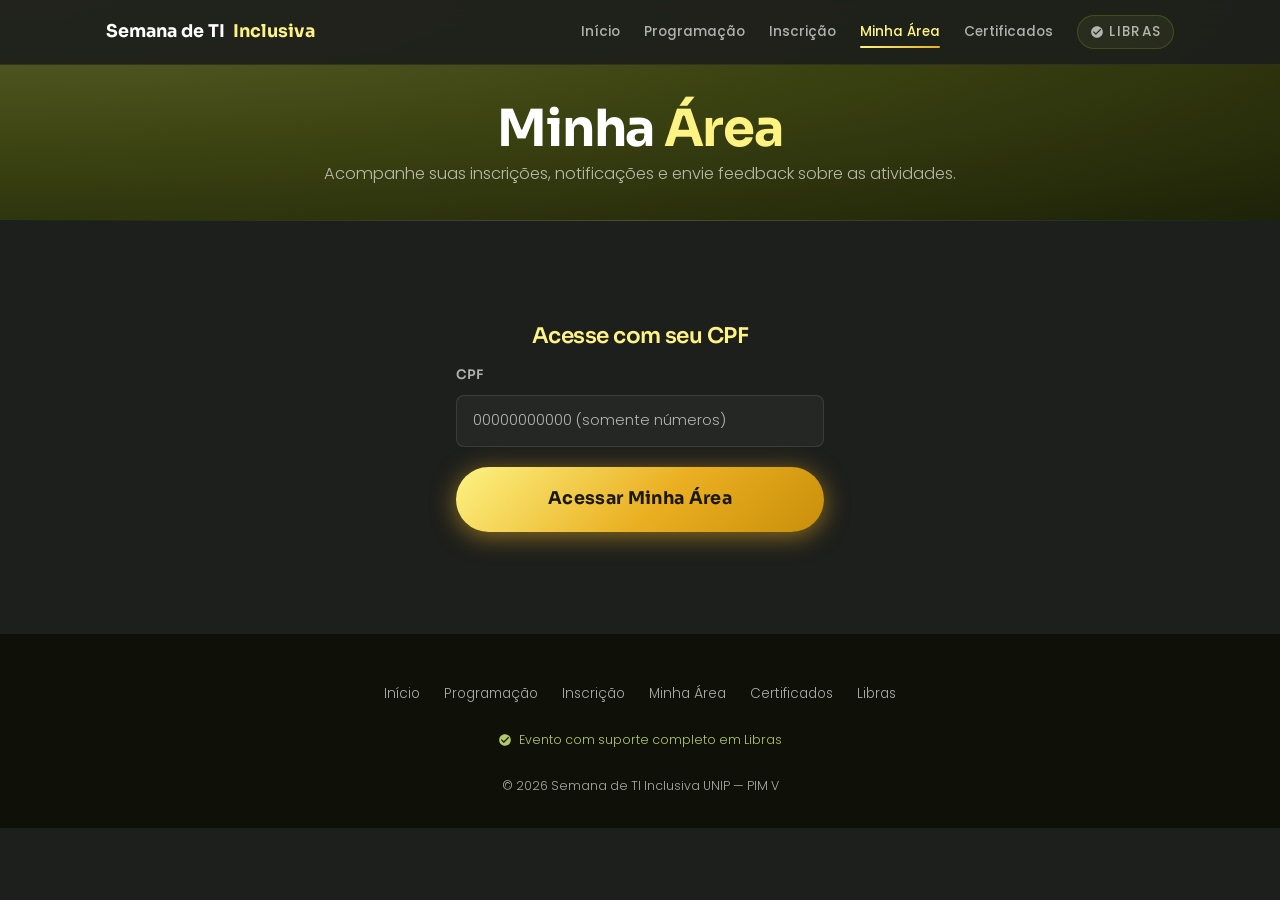
==== frontend/pages/area-participante.html @ e4813822 "feat(frontend): criação completa do front-end responsivo - 6 páginas HTML5: index, programação, insc" ====
<!DOCTYPE html>
<html lang="pt-BR">
<head>
  <meta charset="UTF-8">
  <meta name="viewport" content="width=device-width, initial-scale=1.0">
  <title>Minha Área — Semana de TI Inclusiva UNIP 2026</title>
  <link rel="stylesheet" href="../assets/css/reset.css">
  <link rel="stylesheet" href="../assets/css/variables.css">
  <link rel="stylesheet" href="../assets/css/style.css">
</head>
<body>

  <!-- NAVBAR -->
  <nav class="navbar" role="navigation" aria-label="Menu principal">
    <div class="container">
      <a href="../index.html" class="navbar__logo"><span>Semana de TI</span> <em>Inclusiva</em></a>
      <button class="navbar__toggle" aria-label="Abrir menu" aria-expanded="false">
        <span></span><span></span><span></span>
      </button>
      <div class="navbar__links">
        <a href="../index.html">Início</a>
        <a href="programacao.html">Programação</a>
        <a href="inscricao.html">Inscrição</a>
        <a href="area-participante.html" class="active">Minha Área</a>
        <a href="certificados.html">Certificados</a>
        <a href="libras.html" class="navbar__libras">
          <svg width="14" height="14" viewBox="0 0 24 24" fill="currentColor"><path d="M12 2C6.48 2 2 6.48 2 12s4.48 10 10 10 10-4.48 10-10S17.52 2 12 2zm-2 15l-5-5 1.41-1.41L10 14.17l7.59-7.59L19 8l-9 9z"/></svg>
          Libras
        </a>
      </div>
    </div>
  </nav>

  <!-- HEADER -->
  <section class="bg-hero" style="padding-top:100px; padding-bottom:2rem;">
    <div class="container">
      <div class="section-header reveal" style="margin-bottom:0;">
        <h1>Minha <em>Área</em></h1>
        <p>Acompanhe suas inscrições, notificações e envie feedback sobre as atividades.</p>
      </div>
    </div>
  </section>

  <hr class="divider">

  <!-- LOGIN POR CPF -->
  <section class="bg-dark" id="section-login">
    <div class="container" style="max-width:480px;">
      <div class="reveal">
        <h3 style="margin-bottom:1rem; text-align:center;">Acesse com seu CPF</h3>
        <div class="form-group">
          <label for="cpf-login">CPF</label>
          <input type="text" id="cpf-login" placeholder="00000000000 (somente números)" maxlength="11">
        </div>
        <button class="btn-cta" id="btn-login" style="width:100%;">Acessar Minha Área</button>
        <div id="alert-login" class="alert" style="margin-top:1rem;" role="alert"></div>
      </div>
    </div>
  </section>

  <!-- PAINEL DO PARTICIPANTE -->
  <section class="bg-dark" id="section-painel" style="display:none;">
    <div class="container">

      <!-- Cabeçalho -->
      <div class="participante-header reveal">
        <div>
          <h2>Olá, <em id="painel-nome"></em>!</h2>
          <p class="text-muted" id="painel-email"></p>
        </div>
        <button class="btn-secondary" id="btn-logout">Sair</button>
      </div>

      <!-- Estatísticas -->
      <div class="participante-stats reveal">
        <div class="stat-card">
          <div class="stat-card__number" id="stat-inscricoes">0</div>
          <div class="stat-card__label">Inscrições Ativas</div>
        </div>
        <div class="stat-card">
          <div class="stat-card__number" id="stat-notificacoes">0</div>
          <div class="stat-card__label">Notificações</div>
        </div>
        <div class="stat-card">
          <div class="stat-card__number" id="stat-concluidas">0</div>
          <div class="stat-card__label">Concluídas</div>
        </div>
        <div class="stat-card">
          <div class="stat-card__number" id="stat-certificados">0</div>
          <div class="stat-card__label">Certificados</div>
        </div>
      </div>

      <!-- Notificações -->
      <div class="reveal" style="margin-bottom:3rem;">
        <h3 style="margin-bottom:1rem;">Notificações</h3>
        <div id="lista-notificacoes">
          <div class="empty-state">
            <p>Nenhuma notificação ainda.</p>
          </div>
        </div>
      </div>

      <!-- Minhas Inscrições -->
      <div class="reveal" style="margin-bottom:3rem;">
        <h3 style="margin-bottom:1rem;">Minhas Inscrições</h3>
        <div id="lista-inscricoes-painel">
          <div class="empty-state">
            <p>Nenhuma inscrição encontrada.</p>
          </div>
        </div>
      </div>

      <!-- Feedback -->
      <div class="reveal">
        <h3 style="margin-bottom:1rem;">Enviar Feedback</h3>
        <p class="text-muted" style="margin-bottom:1rem;">
          Sua opinião é muito importante para melhorarmos os próximos eventos.
        </p>
        <div id="alert-feedback" class="alert" role="alert"></div>
        <form id="form-feedback" novalidate>
          <div class="form-group">
            <label for="feedback-atividade">Atividade</label>
            <select id="feedback-atividade" required>
              <option value="">Selecione uma atividade...</option>
            </select>
          </div>
          <div class="form-group">
            <label for="feedback-nota">Nota (1 a 5)</label>
            <select id="feedback-nota" required>
              <option value="">Selecione...</option>
              <option value="1">1 — Ruim</option>
              <option value="2">2 — Regular</option>
              <option value="3">3 — Bom</option>
              <option value="4">4 — Muito Bom</option>
              <option value="5">5 — Excelente</option>
            </select>
          </div>
          <div class="form-group">
            <label for="feedback-comentario">Comentário</label>
            <textarea id="feedback-comentario" rows="3" placeholder="O que achou da atividade?"></textarea>
          </div>
          <div class="form-group">
            <label for="feedback-sugestao">Sugestão de Melhoria</label>
            <textarea id="feedback-sugestao" rows="2" placeholder="Alguma sugestão para o próximo evento?"></textarea>
          </div>
          <button type="submit" class="btn-cta" style="width:100%;">Enviar Feedback</button>
        </form>
      </div>

    </div>
  </section>

  <!-- FOOTER -->
  <footer class="footer bg-footer">
    <div class="container">
      <div class="footer__links">
        <a href="../index.html">Início</a>
        <a href="programacao.html">Programação</a>
        <a href="inscricao.html">Inscrição</a>
        <a href="area-participante.html">Minha Área</a>
        <a href="certificados.html">Certificados</a>
        <a href="libras.html">Libras</a>
      </div>
      <p class="footer__libras">
        <svg width="14" height="14" viewBox="0 0 24 24" fill="currentColor"><path d="M12 2C6.48 2 2 6.48 2 12s4.48 10 10 10 10-4.48 10-10S17.52 2 12 2zm-2 15l-5-5 1.41-1.41L10 14.17l7.59-7.59L19 8l-9 9z"/></svg>
        Evento com suporte completo em Libras
      </p>
      <p class="footer__copy">&copy; 2026 Semana de TI Inclusiva UNIP — PIM V</p>
    </div>
  </footer>

  <script src="../assets/js/utils.js"></script>
  <script src="../assets/js/main.js"></script>
</body>
</html>
---- frontend/assets/css/variables.css ----
/* ========================================
   VARIABLES — Brand Kit Domínio Visual
   ======================================== */

@import url('https://fonts.googleapis.com/css2?family=Sora:wght@300;400;500;600;700;800&family=Poppins:ital,wght@0,300;0,400;0,500;0,600;0,700;1,400&display=swap');

:root {
  /* ── Cores Oliva (Base) ── */
  --olive-dark: #3B4211;
  --olive-mid: #4D5520;
  --olive: #60682D;
  --olive-light: #7C8A1E;

  /* ── Cores Douradas (Destaque) ── */
  --gold-pale: #FDF383;
  --gold: #EAAF21;
  --gold-deep: #C98F0A;
  --cream: #E5D2B2;

  /* ── Fundos Escuros ── */
  --dark: #1D1F1C;
  --dark-alt: #232611;
  --dark-product: #20230A;
  --dark-depo: #1B1D0F;
  --dark-footer: #0F1008;

  /* ── Tons Claros ── */
  --white: #FFFFFF;
  --cream-light: #FFFBF4;
  --olive-accent: #B5C76A;
  --text-soft: rgba(255, 255, 255, 0.82);
  --text-muted: rgba(255, 255, 255, 0.65);

  /* ── Tipografia ── */
  --font-h: 'Sora', sans-serif;
  --font-b: 'Poppins', sans-serif;

  /* ── Border Radius ── */
  --r-sm: 8px;
  --r-md: 14px;
  --r-lg: 22px;
  --r-xl: 36px;
  --r-pill: 100px;

  /* ── Sombras ── */
  --shadow-sm: 0 2px 10px rgba(0, 0, 0, 0.18);
  --shadow-md: 0 8px 32px rgba(0, 0, 0, 0.28);
  --shadow-lg: 0 20px 64px rgba(0, 0, 0, 0.40);

  /* ── Layout ── */
  --max-w: 1180px;
  --pad: clamp(1.25rem, 5vw, 3.5rem);
  --section-pad: clamp(4rem, 8vw, 7rem);
}
---- frontend/assets/css/style.css ----
/* ========================================
   STYLE — Estilos Principais
   Brand Kit: Domínio Visual
   ======================================== */

/* ── Base ── */
body {
  font-family: var(--font-b);
  background-color: var(--dark);
  color: var(--text-soft);
  font-size: clamp(0.92rem, 1.8vw, 1.02rem);
  font-weight: 300;
  overflow-x: hidden;
}

h1, h2, h3, h4, h5 {
  font-family: var(--font-h);
  color: var(--white);
  letter-spacing: -0.025em;
}

h1 { font-size: clamp(1.9rem, 5.5vw, 3rem); font-weight: 700; }
h2 { font-size: clamp(1.55rem, 4vw, 2.4rem); font-weight: 700; }
h3 { font-size: clamp(1.05rem, 2.2vw, 1.35rem); font-weight: 600; color: var(--gold-pale); }
h4 { font-size: 1rem; font-weight: 600; }

em, .text-gold { color: var(--gold-pale); font-style: normal; }
.text-muted { color: var(--text-muted); font-size: 0.875rem; }

.container {
  max-width: var(--max-w);
  margin: 0 auto;
  padding: 0 var(--pad);
}

section {
  padding: var(--section-pad) 0;
}

/* ── Gradientes de Fundo ── */
.bg-hero {
  background: radial-gradient(ellipse at top left, #5A6129 0%, #3B4211 50%, #1E2208 100%);
}

.bg-dark { background-color: var(--dark); }
.bg-dark-alt { background-color: var(--dark-alt); }
.bg-olive { background: linear-gradient(180deg, #3B4211 0%, #495218 50%, #3B4211 100%); }
.bg-dossier { background: linear-gradient(180deg, #1D1F1C 0%, #191B07 100%); }
.bg-footer { background-color: var(--dark-footer); }

/* ── Divisores ── */
.divider {
  height: 1px;
  border: none;
  background: linear-gradient(90deg, transparent, rgba(253, 243, 131, 0.22), transparent);
}

.divider--olive {
  background: linear-gradient(90deg, transparent, rgba(96, 104, 45, 0.50), transparent);
}

/* ========================================
   NAVEGAÇÃO
   ======================================== */
.navbar {
  position: fixed;
  top: 0;
  left: 0;
  right: 0;
  z-index: 1000;
  background: rgba(29, 31, 28, 0.92);
  backdrop-filter: blur(12px);
  border-bottom: 1px solid rgba(253, 243, 131, 0.08);
  transition: background 0.3s ease;
}

.navbar .container {
  display: flex;
  align-items: center;
  justify-content: space-between;
  height: 64px;
}

.navbar__logo {
  font-family: var(--font-h);
  font-size: 1.1rem;
  font-weight: 700;
  color: var(--white);
  display: flex;
  align-items: center;
  gap: 0.5rem;
}

.navbar__logo em {
  color: var(--gold-pale);
}

.navbar__links {
  display: flex;
  gap: 1.5rem;
  align-items: center;
}

.navbar__links a {
  font-family: var(--font-b);
  font-size: 0.85rem;
  font-weight: 500;
  color: var(--text-muted);
  transition: color 0.3s;
  position: relative;
}

.navbar__links a:hover,
.navbar__links a.active {
  color: var(--gold-pale);
}

.navbar__links a.active::after {
  content: '';
  position: absolute;
  bottom: -4px;
  left: 0;
  right: 0;
  height: 2px;
  background: linear-gradient(90deg, var(--gold-pale), var(--gold));
  border-radius: 2px;
}

/* Badge Libras na navbar */
.navbar__libras {
  display: flex;
  align-items: center;
  gap: 0.35rem;
  background: rgba(96, 104, 45, 0.18);
  border: 1px solid rgba(124, 138, 30, 0.35);
  border-radius: var(--r-pill);
  padding: 0.3em 0.85em;
  font-size: 0.72rem;
  font-weight: 600;
  color: var(--olive-accent);
  letter-spacing: 0.1em;
  text-transform: uppercase;
}

/* Hamburger */
.navbar__toggle {
  display: none;
  flex-direction: column;
  gap: 5px;
  padding: 4px;
}

.navbar__toggle span {
  display: block;
  width: 22px;
  height: 2px;
  background: var(--white);
  border-radius: 2px;
  transition: all 0.3s;
}

/* ========================================
   BOTÕES
   ======================================== */
.btn-cta {
  display: inline-flex;
  align-items: center;
  justify-content: center;
  gap: 0.5rem;
  background: linear-gradient(135deg, #FDF383 0%, #EAAF21 55%, #C98F0A 100%);
  color: #1A1800;
  font-family: var(--font-h);
  font-size: clamp(0.95rem, 2.2vw, 1.1rem);
  font-weight: 700;
  padding: 1em 2.5em;
  border-radius: var(--r-pill);
  letter-spacing: 0.02em;
  box-shadow: 0 4px 24px rgba(234, 175, 33, 0.55);
  transition: transform 0.2s, box-shadow 0.2s;
  animation: pulse-cta 2.8s ease-in-out infinite;
  position: relative;
  overflow: hidden;
}

.btn-cta:hover {
  transform: translateY(-3px) scale(1.02);
  box-shadow: 0 10px 36px rgba(234, 175, 33, 0.7);
}

.btn-cta::after {
  content: '';
  position: absolute;
  top: 0;
  left: -120%;
  width: 60%;
  height: 100%;
  background: linear-gradient(90deg, transparent, rgba(255, 255, 255, 0.38), transparent);
  animation: shimmer 3.2s ease-in-out infinite;
}

.btn-secondary {
  display: inline-flex;
  align-items: center;
  justify-content: center;
  gap: 0.5rem;
  background: rgba(255, 255, 255, 0.05);
  color: var(--white);
  font-family: var(--font-h);
  font-size: 0.9rem;
  font-weight: 600;
  padding: 0.85em 2em;
  border-radius: var(--r-pill);
  border: 1px solid rgba(255, 255, 255, 0.12);
  transition: all 0.3s;
}

.btn-secondary:hover {
  background: rgba(255, 255, 255, 0.1);
  border-color: rgba(253, 243, 131, 0.25);
  color: var(--gold-pale);
}

/* ========================================
   LABELS / TAGS
   ======================================== */
.label {
  display: inline-flex;
  align-items: center;
  gap: 0.4em;
  border-radius: var(--r-pill);
  font-size: 0.72rem;
  font-weight: 600;
  letter-spacing: 0.13em;
  text-transform: uppercase;
  padding: 0.35em 1.1em;
}

.label--light {
  background: rgba(255, 255, 255, 0.10);
  color: rgba(255, 255, 255, 0.75);
  border: 1px solid rgba(255, 255, 255, 0.18);
}

.label--gold {
  background: rgba(234, 175, 33, 0.14);
  color: var(--gold);
  border: 1px solid rgba(234, 175, 33, 0.30);
}

.label--olive {
  background: rgba(96, 104, 45, 0.18);
  color: var(--olive-accent);
  border: 1px solid rgba(124, 138, 30, 0.35);
}

.label--libras {
  background: rgba(96, 104, 45, 0.18);
  color: var(--olive-accent);
  border: 1px solid rgba(124, 138, 30, 0.35);
}

/* ========================================
   CARDS
   ======================================== */
.card {
  background: rgba(255, 255, 255, 0.05);
  border: 1px solid rgba(255, 255, 255, 0.09);
  border-radius: var(--r-md);
  padding: 1.75rem;
  backdrop-filter: blur(6px);
  transition: transform 0.3s, border-color 0.3s, background 0.3s;
}

.card:hover {
  transform: translateY(-5px);
  background: rgba(255, 255, 255, 0.08);
  border-color: rgba(253, 243, 131, 0.18);
}

.card--benefit {
  background: linear-gradient(145deg, rgba(96, 104, 45, 0.14), rgba(59, 66, 17, 0.08));
  border-color: rgba(253, 243, 131, 0.10);
}

.card--benefit:hover {
  transform: translateY(-6px);
  border-color: rgba(253, 243, 131, 0.22);
}

.card--price {
  background: linear-gradient(145deg, #3A4410 0%, #252910 100%);
  border: 1px solid rgba(253, 243, 131, 0.22);
  border-radius: var(--r-xl);
  padding: clamp(2rem, 5vw, 3rem);
  box-shadow: 0 24px 80px rgba(0, 0, 0, 0.45), inset 0 1px 0 rgba(255, 255, 255, 0.08);
}

/* Card de atividade (programação) */
.card-atividade {
  background: rgba(255, 255, 255, 0.04);
  border: 1px solid rgba(255, 255, 255, 0.08);
  border-radius: var(--r-md);
  padding: 1.5rem;
  transition: all 0.3s;
}

.card-atividade:hover {
  background: rgba(255, 255, 255, 0.07);
  border-color: rgba(253, 243, 131, 0.18);
  transform: translateY(-3px);
}

.card-atividade__header {
  display: flex;
  align-items: center;
  justify-content: space-between;
  gap: 1rem;
  margin-bottom: 0.75rem;
}

.card-atividade__title {
  font-size: 1rem;
  font-weight: 600;
}

.card-atividade__meta {
  display: flex;
  flex-wrap: wrap;
  gap: 0.5rem;
  margin-top: 0.75rem;
}

.card-atividade__info {
  display: flex;
  align-items: center;
  gap: 0.3rem;
  font-size: 0.82rem;
  color: var(--text-muted);
}

/* ========================================
   ÍCONES (containers)
   ======================================== */
.icon-box {
  display: flex;
  align-items: center;
  justify-content: center;
  width: 50px;
  height: 50px;
  background: rgba(253, 243, 131, 0.10);
  border-radius: 13px;
  border: 1px solid rgba(253, 243, 131, 0.15);
  flex-shrink: 0;
}

.icon-box svg {
  width: 24px;
  height: 24px;
  fill: var(--gold-pale);
}

.icon-box--benefit {
  width: 52px;
  height: 52px;
  background: linear-gradient(135deg, rgba(253, 243, 131, 0.15), rgba(234, 175, 33, 0.08));
  border-radius: 14px;
  border: 1px solid rgba(234, 175, 33, 0.20);
}

.icon-box--benefit svg {
  fill: var(--gold);
}

.check-circle {
  display: inline-flex;
  align-items: center;
  justify-content: center;
  width: 24px;
  height: 24px;
  background: linear-gradient(135deg, #7C8A1E, #60682D);
  border-radius: 50%;
  flex-shrink: 0;
}

.check-circle svg {
  width: 13px;
  height: 13px;
  fill: var(--white);
}

/* ========================================
   FORMULÁRIOS
   ======================================== */
.form-group {
  display: flex;
  flex-direction: column;
  gap: 0.5rem;
  margin-bottom: 1.25rem;
}

.form-group label {
  font-family: var(--font-h);
  font-size: 0.82rem;
  font-weight: 600;
  color: var(--text-muted);
  letter-spacing: 0.05em;
}

.form-group input,
.form-group select,
.form-group textarea {
  background: rgba(255, 255, 255, 0.04);
  border: 1px solid rgba(255, 255, 255, 0.10);
  border-radius: var(--r-sm);
  padding: 0.85em 1.1em;
  color: var(--white);
  font-size: 0.92rem;
  transition: border-color 0.3s, background 0.3s;
}

.form-group input:focus,
.form-group select:focus,
.form-group textarea:focus {
  outline: none;
  border-color: rgba(253, 243, 131, 0.35);
  background: rgba(255, 255, 255, 0.07);
}

.form-group input::placeholder {
  color: var(--text-muted);
}

.form-group select {
  cursor: pointer;
  appearance: none;
  background-image: url("data:image/svg+xml,%3Csvg xmlns='http://www.w3.org/2000/svg' width='12' height='12' fill='rgba(255,255,255,0.5)' viewBox='0 0 16 16'%3E%3Cpath d='M1.5 5.5l6.5 6.5 6.5-6.5'/%3E%3C/svg%3E");
  background-repeat: no-repeat;
  background-position: right 1rem center;
  padding-right: 2.5rem;
}

.form-group select option {
  background: var(--dark);
  color: var(--white);
}

.checkbox-group {
  display: flex;
  align-items: center;
  gap: 0.65rem;
}

.checkbox-group input[type="checkbox"] {
  width: 18px;
  height: 18px;
  accent-color: var(--gold);
  cursor: pointer;
}

/* ========================================
   HERO
   ======================================== */
.hero {
  min-height: 100vh;
  display: flex;
  align-items: center;
  padding-top: 64px;
  position: relative;
}

.hero::after {
  content: '';
  position: absolute;
  inset: 0;
  background:
    radial-gradient(ellipse at 75% 15%, rgba(253, 243, 131, 0.07) 0%, transparent 55%),
    radial-gradient(ellipse at 10% 85%, rgba(59, 66, 17, 0.5) 0%, transparent 55%);
  pointer-events: none;
}

.hero .container {
  position: relative;
  z-index: 1;
}

.hero__content {
  max-width: 720px;
}

.hero__eyebrow {
  font-size: 0.72rem;
  font-weight: 600;
  letter-spacing: 0.13em;
  text-transform: uppercase;
  color: var(--gold);
  margin-bottom: 1.25rem;
}

.hero h1 {
  margin-bottom: 1.25rem;
  line-height: 1.15;
}

.hero__desc {
  font-size: clamp(0.95rem, 2vw, 1.08rem);
  color: var(--text-soft);
  margin-bottom: 2rem;
  max-width: 560px;
  line-height: 1.8;
}

.hero__badges {
  display: flex;
  flex-wrap: wrap;
  gap: 0.75rem;
  margin-bottom: 2.5rem;
}

.hero__actions {
  display: flex;
  flex-wrap: wrap;
  gap: 1rem;
  align-items: center;
}

/* ========================================
   SEÇÕES DE CONTEÚDO
   ======================================== */
.section-header {
  text-align: center;
  max-width: 680px;
  margin: 0 auto 3rem;
}

.section-header h2 {
  margin-bottom: 1rem;
}

.section-header p {
  color: var(--text-muted);
  line-height: 1.8;
}

/* Grid de cards */
.grid {
  display: grid;
  gap: 1.25rem;
}

.grid--2 { grid-template-columns: 1fr; }
.grid--3 { grid-template-columns: 1fr; }

/* Filtros (programação) */
.filters {
  display: flex;
  flex-wrap: wrap;
  gap: 0.5rem;
  margin-bottom: 2rem;
}

.filter-btn {
  font-family: var(--font-h);
  font-size: 0.78rem;
  font-weight: 600;
  padding: 0.5em 1.25em;
  border-radius: var(--r-pill);
  background: rgba(255, 255, 255, 0.05);
  border: 1px solid rgba(255, 255, 255, 0.10);
  color: var(--text-muted);
  transition: all 0.3s;
  cursor: pointer;
}

.filter-btn:hover,
.filter-btn.active {
  background: rgba(234, 175, 33, 0.14);
  border-color: rgba(234, 175, 33, 0.30);
  color: var(--gold);
}

/* ========================================
   TABELA DE DIAS (Programação)
   ======================================== */
.day-tabs {
  display: flex;
  gap: 0.5rem;
  margin-bottom: 2rem;
  overflow-x: auto;
  padding-bottom: 0.5rem;
}

.day-tab {
  font-family: var(--font-h);
  font-size: 0.82rem;
  font-weight: 600;
  padding: 0.65em 1.5em;
  border-radius: var(--r-pill);
  background: rgba(255, 255, 255, 0.04);
  border: 1px solid rgba(255, 255, 255, 0.08);
  color: var(--text-muted);
  white-space: nowrap;
  cursor: pointer;
  transition: all 0.3s;
}

.day-tab:hover,
.day-tab.active {
  background: rgba(253, 243, 131, 0.12);
  border-color: rgba(253, 243, 131, 0.25);
  color: var(--gold-pale);
}

/* ========================================
   ÁREA DO PARTICIPANTE
   ======================================== */
.participante-header {
  display: flex;
  align-items: center;
  justify-content: space-between;
  flex-wrap: wrap;
  gap: 1rem;
  margin-bottom: 2rem;
}

.participante-stats {
  display: grid;
  grid-template-columns: repeat(auto-fit, minmax(180px, 1fr));
  gap: 1rem;
  margin-bottom: 2.5rem;
}

.stat-card {
  background: rgba(255, 255, 255, 0.04);
  border: 1px solid rgba(255, 255, 255, 0.08);
  border-radius: var(--r-md);
  padding: 1.25rem;
  text-align: center;
}

.stat-card__number {
  font-family: var(--font-h);
  font-size: 1.8rem;
  font-weight: 700;
  color: var(--gold-pale);
}

.stat-card__label {
  font-size: 0.78rem;
  color: var(--text-muted);
  margin-top: 0.25rem;
}

/* Notificações */
.notificacao-item {
  display: flex;
  align-items: flex-start;
  gap: 1rem;
  padding: 1.1rem 1.25rem;
  background: rgba(255, 255, 255, 0.03);
  border: 1px solid rgba(255, 255, 255, 0.06);
  border-radius: var(--r-sm);
  margin-bottom: 0.5rem;
  transition: all 0.3s;
}

.notificacao-item--nao-lida {
  background: rgba(253, 243, 131, 0.04);
  border-color: rgba(253, 243, 131, 0.12);
}

.notificacao-item__badge {
  width: 10px;
  height: 10px;
  border-radius: 50%;
  background: var(--gold);
  flex-shrink: 0;
  margin-top: 6px;
}

.notificacao-item__texto {
  flex: 1;
}

.notificacao-item__data {
  font-size: 0.75rem;
  color: var(--text-muted);
}

/* ========================================
   CERTIFICADOS
   ======================================== */
.certificado-validacao {
  max-width: 520px;
  margin: 0 auto;
}

.certificado-resultado {
  margin-top: 2rem;
  padding: 2rem;
  border-radius: var(--r-md);
  text-align: center;
}

.certificado-resultado--valido {
  background: rgba(124, 138, 30, 0.12);
  border: 1px solid rgba(124, 138, 30, 0.30);
}

.certificado-resultado--invalido {
  background: rgba(200, 60, 60, 0.10);
  border: 1px solid rgba(200, 60, 60, 0.25);
}

/* ========================================
   GLOSSÁRIO LIBRAS
   ======================================== */
.termo-card {
  background: rgba(255, 255, 255, 0.04);
  border: 1px solid rgba(255, 255, 255, 0.08);
  border-radius: var(--r-md);
  padding: 1.5rem;
  transition: all 0.3s;
}

.termo-card:hover {
  border-color: rgba(124, 138, 30, 0.35);
  background: rgba(255, 255, 255, 0.06);
}

.termo-card__titulo {
  font-family: var(--font-h);
  font-size: 1rem;
  font-weight: 600;
  color: var(--gold-pale);
  margin-bottom: 0.5rem;
}

.termo-card__descricao {
  font-size: 0.9rem;
  color: var(--text-soft);
  margin-bottom: 0.75rem;
  line-height: 1.7;
}

.termo-card__contexto {
  font-size: 0.82rem;
  color: var(--text-muted);
  font-style: italic;
}

/* ========================================
   FOOTER
   ======================================== */
.footer {
  padding: 3rem 0 2rem;
}

.footer .container {
  display: flex;
  flex-direction: column;
  align-items: center;
  gap: 1.5rem;
  text-align: center;
}

.footer__links {
  display: flex;
  flex-wrap: wrap;
  justify-content: center;
  gap: 1.5rem;
}

.footer__links a {
  font-size: 0.85rem;
  color: var(--text-muted);
  transition: color 0.3s;
}

.footer__links a:hover {
  color: var(--gold-pale);
}

.footer__copy {
  font-size: 0.78rem;
  color: var(--text-muted);
}

.footer__libras {
  font-size: 0.78rem;
  color: var(--olive-accent);
  display: flex;
  align-items: center;
  gap: 0.4rem;
}

/* ========================================
   MENSAGENS (feedback, alertas)
   ======================================== */
.alert {
  padding: 1rem 1.25rem;
  border-radius: var(--r-sm);
  font-size: 0.9rem;
  margin-bottom: 1rem;
  display: none;
}

.alert--success {
  background: rgba(124, 138, 30, 0.15);
  border: 1px solid rgba(124, 138, 30, 0.30);
  color: var(--olive-accent);
}

.alert--error {
  background: rgba(200, 60, 60, 0.12);
  border: 1px solid rgba(200, 60, 60, 0.25);
  color: #f0a0a0;
}

.alert--info {
  background: rgba(234, 175, 33, 0.10);
  border: 1px solid rgba(234, 175, 33, 0.25);
  color: var(--gold);
}

.alert.show { display: block; }

/* Loading spinner */
.loading {
  display: flex;
  align-items: center;
  justify-content: center;
  gap: 0.75rem;
  padding: 3rem 0;
  color: var(--text-muted);
}

.spinner {
  width: 24px;
  height: 24px;
  border: 3px solid rgba(255, 255, 255, 0.1);
  border-top-color: var(--gold);
  border-radius: 50%;
  animation: spin 0.8s linear infinite;
}

/* Estado vazio */
.empty-state {
  text-align: center;
  padding: 3rem 1rem;
  color: var(--text-muted);
}

.empty-state svg {
  width: 48px;
  height: 48px;
  fill: rgba(255, 255, 255, 0.15);
  margin: 0 auto 1rem;
}

/* ========================================
   ANIMAÇÕES
   ======================================== */
@keyframes pulse-cta {
  0%, 100% { box-shadow: 0 4px 24px rgba(234, 175, 33, 0.55), 0 0 0 0 rgba(234, 175, 33, 0.35); }
  50% { box-shadow: 0 4px 30px rgba(234, 175, 33, 0.75), 0 0 0 14px rgba(234, 175, 33, 0); }
}

@keyframes shimmer {
  0% { left: -120%; }
  100% { left: 220%; }
}

@keyframes spin {
  to { transform: rotate(360deg); }
}

/* Reveal (scroll) */
.reveal {
  opacity: 0;
  transform: translateY(28px);
  transition: opacity 0.75s ease, transform 0.75s ease;
}

.reveal.visible {
  opacity: 1;
  transform: translateY(0);
}

/* Delay cascade */
.rd1 { transition-delay: 0.08s; }
.rd2 { transition-delay: 0.18s; }
.rd3 { transition-delay: 0.28s; }
.rd4 { transition-delay: 0.38s; }
.rd5 { transition-delay: 0.48s; }

/* ========================================
   RESPONSIVO
   ======================================== */

/* ≥ 560px — Tablet */
@media (min-width: 560px) {
  .grid--2 { grid-template-columns: repeat(2, 1fr); }
  .grid--3 { grid-template-columns: repeat(2, 1fr); }
}

/* ≥ 768px — Desktop start */
@media (min-width: 768px) {
  h1 { font-size: clamp(2.1rem, 4.5vw, 3.2rem); }

  .navbar__toggle { display: none !important; }
  .navbar__links { display: flex !important; }

  .hero__content {
    max-width: 620px;
  }
}

/* ≥ 1024px — Desktop full */
@media (min-width: 1024px) {
  .grid--3 { grid-template-columns: repeat(3, 1fr); }
}

/* ≤ 767px — Mobile nav */
@media (max-width: 767px) {
  .navbar__toggle {
    display: flex;
  }

  .navbar__links {
    display: none;
    position: absolute;
    top: 64px;
    left: 0;
    right: 0;
    flex-direction: column;
    background: rgba(29, 31, 28, 0.97);
    backdrop-filter: blur(12px);
    padding: 1.5rem var(--pad);
    gap: 1rem;
    border-bottom: 1px solid rgba(253, 243, 131, 0.08);
  }

  .navbar__links.open {
    display: flex;
  }

  .hero {
    min-height: auto;
    padding-top: 100px;
    padding-bottom: 3rem;
  }
}

/* ≤ 559px — Mobile cards */
@media (max-width: 559px) {
  .hero__badges {
    flex-direction: column;
    align-items: flex-start;
  }

  .hero__actions {
    flex-direction: column;
    align-items: stretch;
  }

  .btn-cta {
    text-align: center;
  }

  .participante-stats {
    grid-template-columns: 1fr 1fr;
  }
}
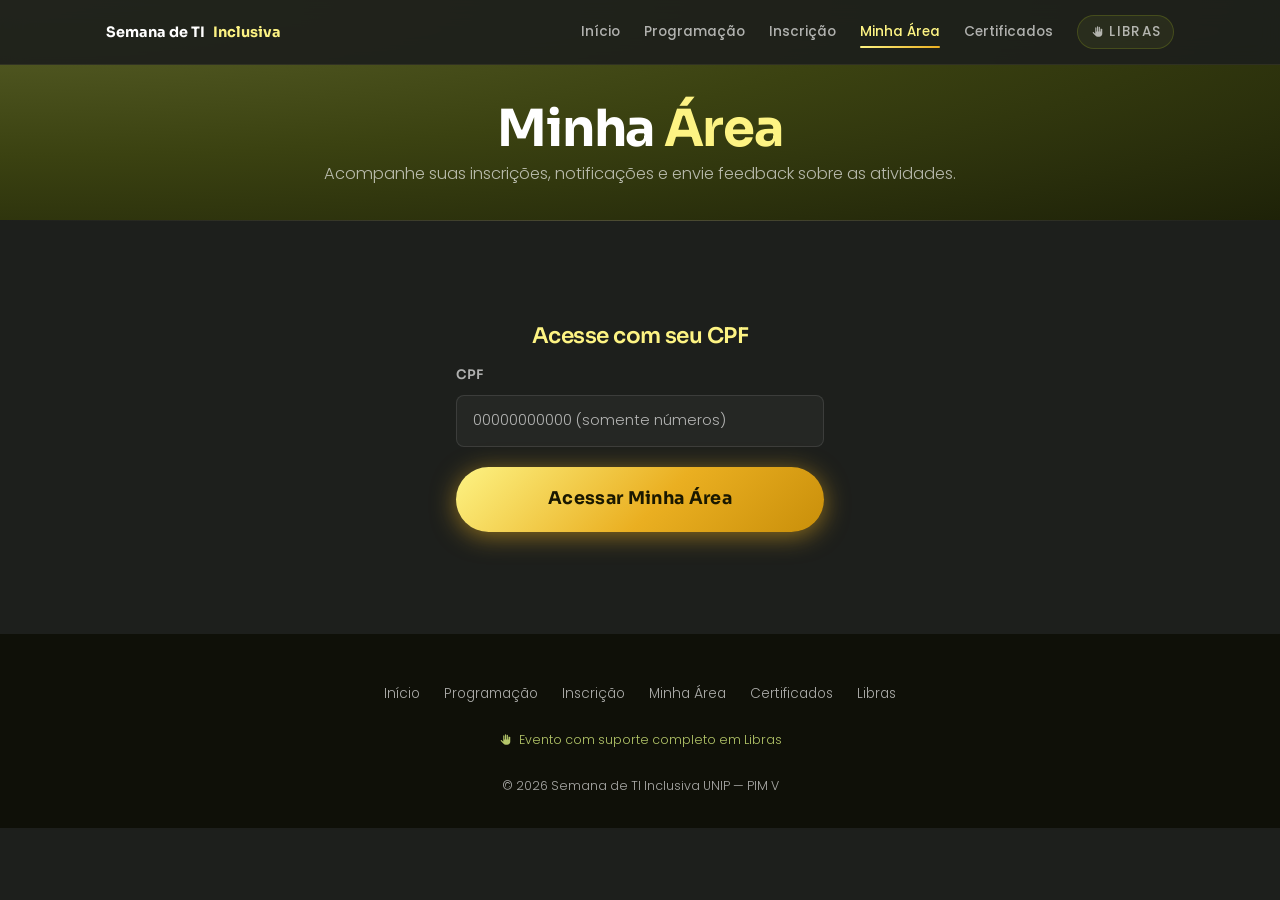
==== commit a6c92d4b: "fix(frontend): ajustes de responsividade" ====
--- a/frontend/pages/area-participante.html
+++ b/frontend/pages/area-participante.html
@@ -24,7 +24,7 @@
         <a href="area-participante.html" class="active">Minha Área</a>
         <a href="certificados.html">Certificados</a>
         <a href="libras.html" class="navbar__libras">
-          <svg width="14" height="14" viewBox="0 0 24 24" fill="currentColor"><path d="M12 2C6.48 2 2 6.48 2 12s4.48 10 10 10 10-4.48 10-10S17.52 2 12 2zm-2 15l-5-5 1.41-1.41L10 14.17l7.59-7.59L19 8l-9 9z"/></svg>
+          <svg width="14" height="14" viewBox="0 0 24 24" fill="currentColor"><path d="M20 7c0-.55-.45-1-1-1s-1 .45-1 1v4h-1V4c0-.55-.45-1-1-1s-1 .45-1 1v7h-1V3c0-.55-.45-1-1-1s-1 .45-1 1v8h-1V5c0-.55-.45-1-1-1s-1 .45-1 1v10l-2.7-2.7c-.39-.39-1.02-.39-1.41 0s-.39 1.02 0 1.41L9.53 18.36C10.46 19.29 11.73 20 13 20h3c2.76 0 5-2.24 5-5V7z"/></svg>
           Libras
         </a>
       </div>
@@ -163,7 +163,7 @@
         <a href="libras.html">Libras</a>
       </div>
       <p class="footer__libras">
-        <svg width="14" height="14" viewBox="0 0 24 24" fill="currentColor"><path d="M12 2C6.48 2 2 6.48 2 12s4.48 10 10 10 10-4.48 10-10S17.52 2 12 2zm-2 15l-5-5 1.41-1.41L10 14.17l7.59-7.59L19 8l-9 9z"/></svg>
+        <svg width="14" height="14" viewBox="0 0 24 24" fill="currentColor"><path d="M20 7c0-.55-.45-1-1-1s-1 .45-1 1v4h-1V4c0-.55-.45-1-1-1s-1 .45-1 1v7h-1V3c0-.55-.45-1-1-1s-1 .45-1 1v8h-1V5c0-.55-.45-1-1-1s-1 .45-1 1v10l-2.7-2.7c-.39-.39-1.02-.39-1.41 0s-.39 1.02 0 1.41L9.53 18.36C10.46 19.29 11.73 20 13 20h3c2.76 0 5-2.24 5-5V7z"/></svg>
         Evento com suporte completo em Libras
       </p>
       <p class="footer__copy">&copy; 2026 Semana de TI Inclusiva UNIP — PIM V</p>
--- a/frontend/assets/css/style.css
+++ b/frontend/assets/css/style.css
@@ -908,11 +908,21 @@
   h1 { font-size: clamp(2.1rem, 4.5vw, 3.2rem); }
 
   .navbar__toggle { display: none !important; }
-  .navbar__links { display: flex !important; }
+  .navbar__links { display: flex !important; gap: 0.75rem; }
+  .navbar__links a { font-size: 0.72rem; }
+  .navbar__logo { font-size: 0.9rem; white-space: nowrap; flex-shrink: 0; }
+  .navbar__libras { font-size: 0.6rem; padding: 0.25em 0.6em; }
 
   .hero__content {
     max-width: 620px;
   }
+}
+
+/* ≥ 960px — Navbar comfortable spacing */
+@media (min-width: 960px) {
+  .navbar__links { gap: 1.5rem; }
+  .navbar__links a { font-size: 0.85rem; }
+  .navbar__libras { font-size: 0.72rem; padding: 0.3em 0.85em; }
 }
 
 /* ≥ 1024px — Desktop full */
